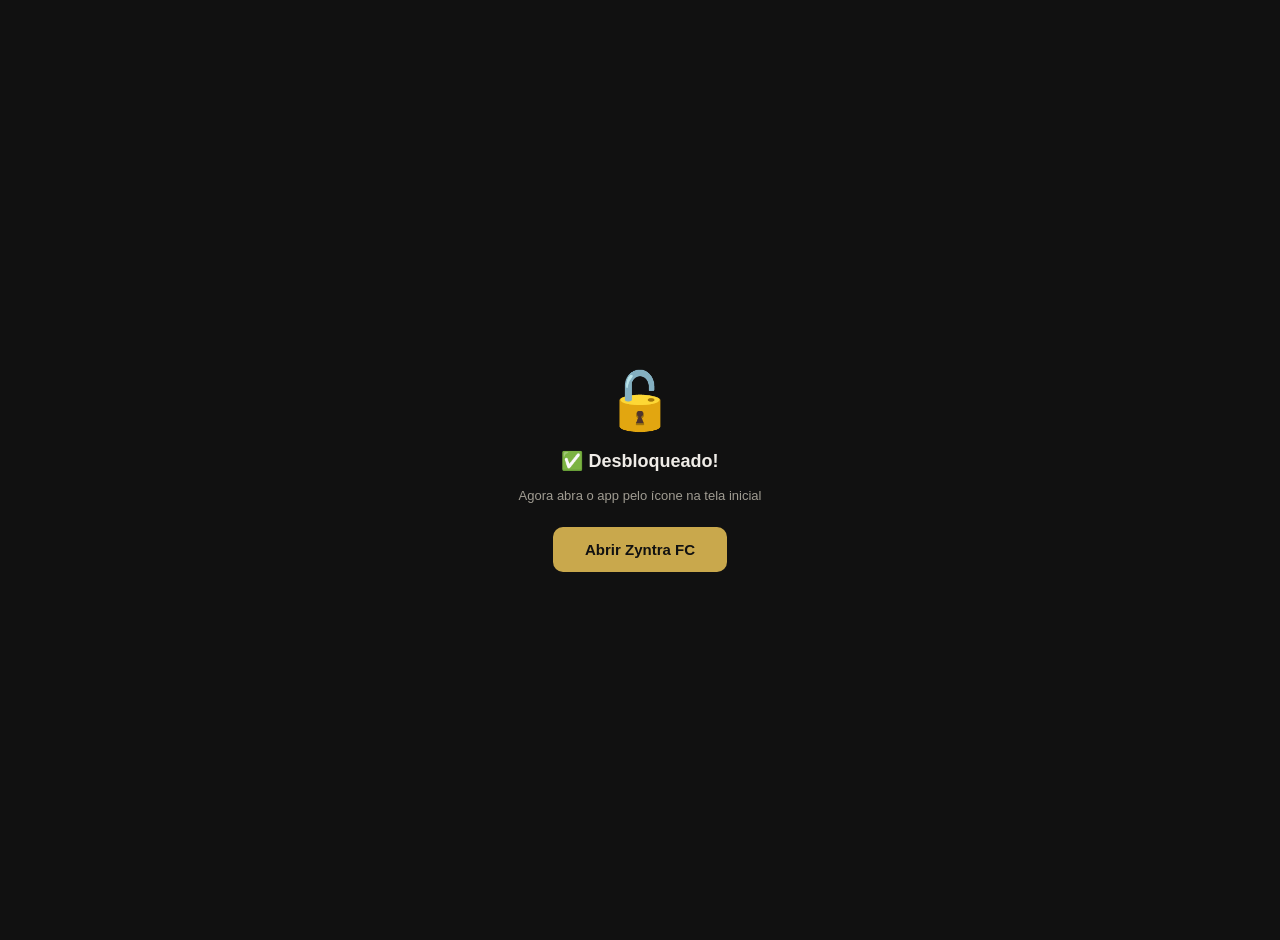
==== reset.html @ 3cc46621 "SW v9 + reset.html + fix lockout" ====
<!DOCTYPE html>
<html lang="pt-BR">
<head>
<meta charset="UTF-8">
<meta name="viewport" content="width=device-width,initial-scale=1">
<title>Zyntra FC — Reset</title>
<style>
  body{background:#111;color:#f0ede8;font-family:'Inter',sans-serif;display:flex;align-items:center;justify-content:center;min-height:100vh;margin:0;flex-direction:column;gap:16px;text-align:center;padding:20px}
  .ico{font-size:56px}
  .msg{font-size:18px;font-weight:700}
  .sub{font-size:13px;color:#a09c92}
  .btn{margin-top:8px;padding:14px 32px;background:#c9a84c;color:#111;border:none;border-radius:10px;font-size:15px;font-weight:700;cursor:pointer;text-decoration:none;display:inline-block}
</style>
</head>
<body>
<div class="ico">🔓</div>
<div class="msg" id="msg">Desbloqueando...</div>
<div class="sub" id="sub">Aguarde um momento</div>
<script>
  try {
    localStorage.removeItem('zyntra_lock');
    localStorage.removeItem('zyntra_sess');
    document.getElementById('msg').textContent = '✅ Desbloqueado!';
    document.getElementById('sub').textContent = 'Agora abra o app pelo ícone na tela inicial';
  } catch(e) {
    document.getElementById('msg').textContent = '⚠️ Erro';
    document.getElementById('sub').textContent = e.message;
  }
</script>
<a class="btn" href="/zyntra-fc/">Abrir Zyntra FC</a>
</body>
</html>
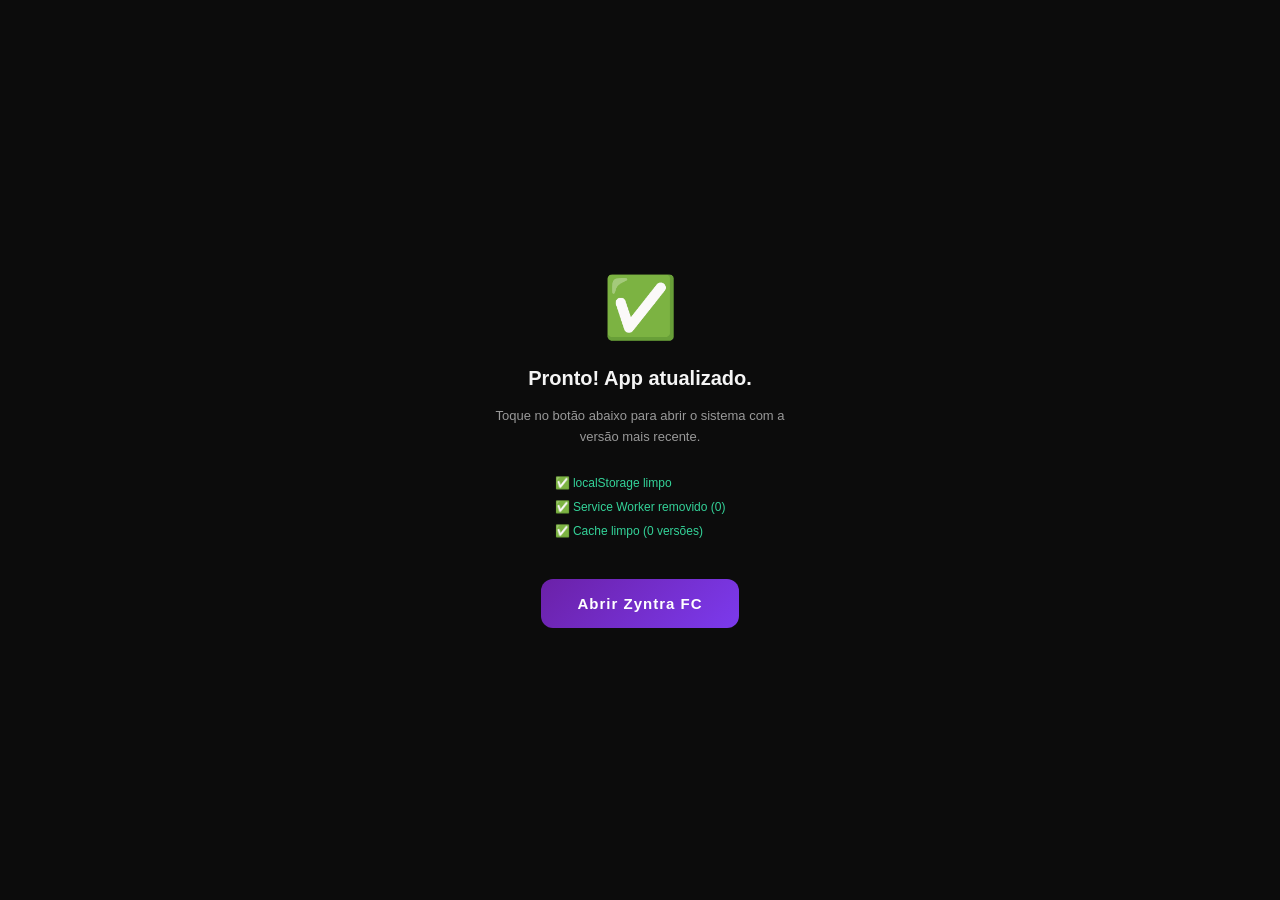
==== commit 7f1eb532: "fix: reset.html limpa SW + cache + localStorage para forcar atualizacao" ====
--- a/reset.html
+++ b/reset.html
@@ -5,28 +5,72 @@
 <meta name="viewport" content="width=device-width,initial-scale=1">
 <title>Zyntra FC — Reset</title>
 <style>
-  body{background:#111;color:#f0ede8;font-family:'Inter',sans-serif;display:flex;align-items:center;justify-content:center;min-height:100vh;margin:0;flex-direction:column;gap:16px;text-align:center;padding:20px}
-  .ico{font-size:56px}
-  .msg{font-size:18px;font-weight:700}
-  .sub{font-size:13px;color:#a09c92}
-  .btn{margin-top:8px;padding:14px 32px;background:#c9a84c;color:#111;border:none;border-radius:10px;font-size:15px;font-weight:700;cursor:pointer;text-decoration:none;display:inline-block}
+  *{box-sizing:border-box;margin:0;padding:0}
+  body{background:#0c0c0c;color:#f5f5f5;font-family:'Inter',sans-serif;display:flex;align-items:center;justify-content:center;min-height:100vh;flex-direction:column;gap:16px;text-align:center;padding:24px}
+  .ico{font-size:60px;animation:pulse 1.5s ease-in-out infinite}
+  @keyframes pulse{0%,100%{transform:scale(1)}50%{transform:scale(1.1)}}
+  .msg{font-size:20px;font-weight:700;margin-top:8px}
+  .sub{font-size:13px;color:#999;max-width:300px;line-height:1.6}
+  .steps{margin-top:8px;font-size:12px;color:#555;max-width:300px;text-align:left;line-height:2}
+  .btn{margin-top:20px;padding:16px 36px;background:linear-gradient(135deg,#6b21a8,#7c3aed);color:#fff;border:none;border-radius:12px;font-size:15px;font-weight:700;cursor:pointer;text-decoration:none;display:inline-block;letter-spacing:1px}
+  .btn:disabled{opacity:.4;pointer-events:none}
+  .ok{color:#34d399}
+  .err{color:#f87171}
 </style>
 </head>
 <body>
-<div class="ico">🔓</div>
-<div class="msg" id="msg">Desbloqueando...</div>
-<div class="sub" id="sub">Aguarde um momento</div>
+<div class="ico" id="ico">🔄</div>
+<div class="msg" id="msg">Limpando cache...</div>
+<div class="sub" id="sub">Removendo versão antiga e forçando atualização</div>
+<div class="steps" id="steps"></div>
+<a class="btn" id="btn" href="/zyntra-fc/" style="display:none">Abrir Zyntra FC</a>
 <script>
-  try {
+(async function(){
+  var ico=document.getElementById('ico');
+  var msg=document.getElementById('msg');
+  var sub=document.getElementById('sub');
+  var steps=document.getElementById('steps');
+  var btn=document.getElementById('btn');
+  var log=function(txt,ok){
+    var line=document.createElement('div');
+    line.textContent=(ok===true?'✅ ':ok===false?'❌ ':'⏳ ')+txt;
+    if(ok===true)line.className='ok';
+    if(ok===false)line.className='err';
+    steps.appendChild(line);
+  };
+
+  try{
+    // 1. Limpa localStorage
+    localStorage.removeItem('zyntra_sess');
     localStorage.removeItem('zyntra_lock');
-    localStorage.removeItem('zyntra_sess');
-    document.getElementById('msg').textContent = '✅ Desbloqueado!';
-    document.getElementById('sub').textContent = 'Agora abra o app pelo ícone na tela inicial';
-  } catch(e) {
-    document.getElementById('msg').textContent = '⚠️ Erro';
-    document.getElementById('sub').textContent = e.message;
-  }
+    localStorage.removeItem('zyntra_v9');
+    log('localStorage limpo',true);
+  }catch(e){log('localStorage: '+e.message,false);}
+
+  try{
+    // 2. Cancela service workers
+    if('serviceWorker' in navigator){
+      var regs=await navigator.serviceWorker.getRegistrations();
+      for(var r of regs){await r.unregister();}
+      log('Service Worker removido ('+regs.length+')',true);
+    }else{log('Service Worker não disponível',null);}
+  }catch(e){log('SW: '+e.message,false);}
+
+  try{
+    // 3. Limpa todos os caches
+    if('caches' in window){
+      var keys=await caches.keys();
+      for(var k of keys){await caches.delete(k);}
+      log('Cache limpo ('+keys.length+' versões)',true);
+    }else{log('Cache API não disponível',null);}
+  }catch(e){log('Cache: '+e.message,false);}
+
+  ico.textContent='✅';
+  ico.style.animation='none';
+  msg.textContent='Pronto! App atualizado.';
+  sub.textContent='Toque no botão abaixo para abrir o sistema com a versão mais recente.';
+  btn.style.display='inline-block';
+})();
 </script>
-<a class="btn" href="/zyntra-fc/">Abrir Zyntra FC</a>
 </body>
 </html>
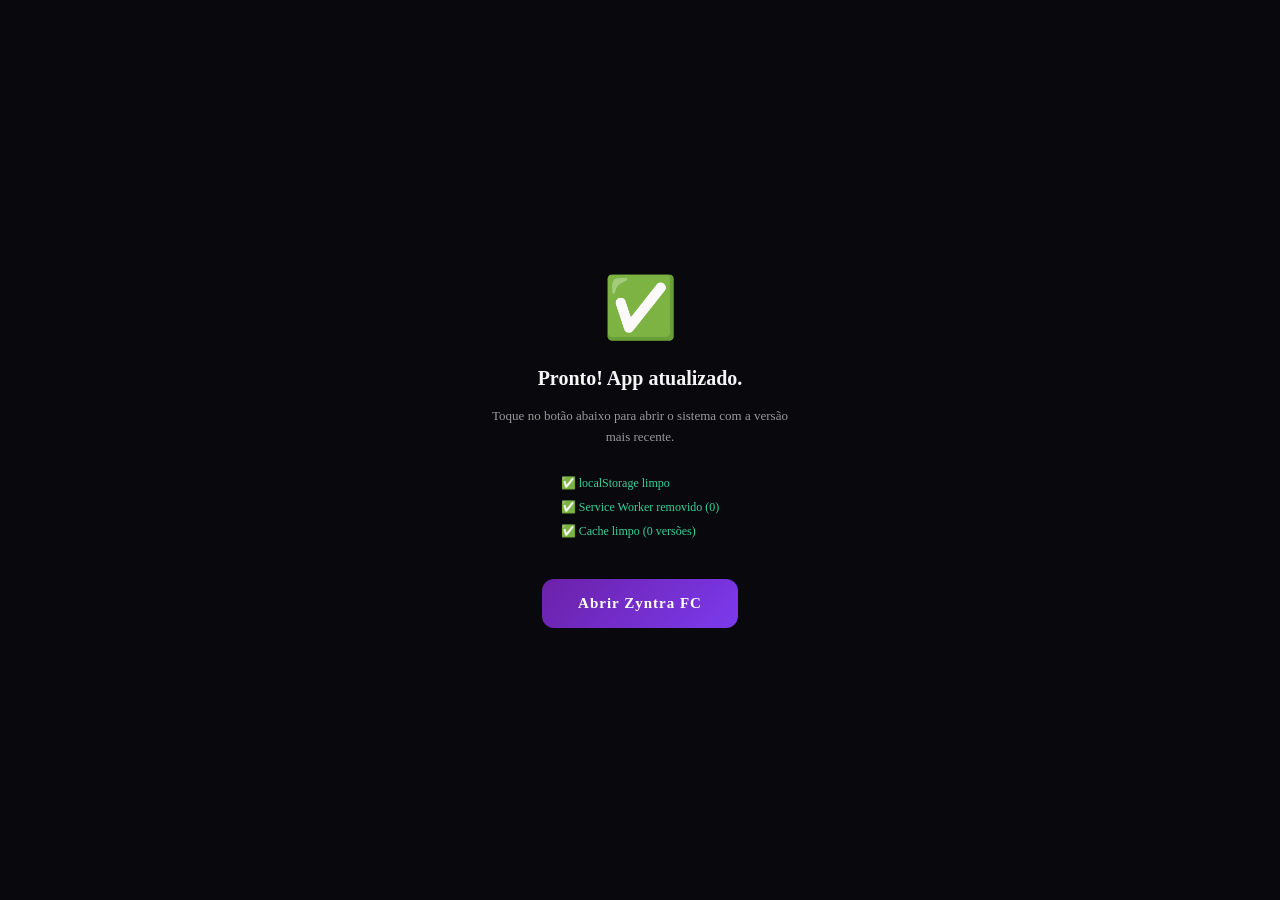
==== commit 89d46327: "Visual do Black Zyntra: cores, fontes e layout - Paleta grafite com roxo no lugar do dourado (mesmos" ====
--- a/reset.html
+++ b/reset.html
@@ -6,7 +6,7 @@
 <title>Zyntra FC — Reset</title>
 <style>
   *{box-sizing:border-box;margin:0;padding:0}
-  body{background:#0c0c0c;color:#f5f5f5;font-family:'Inter',sans-serif;display:flex;align-items:center;justify-content:center;min-height:100vh;flex-direction:column;gap:16px;text-align:center;padding:24px}
+  body{background:#09080d;color:#f5f5f5;font-family:var(--f-body);display:flex;align-items:center;justify-content:center;min-height:100vh;flex-direction:column;gap:16px;text-align:center;padding:24px}
   .ico{font-size:60px;animation:pulse 1.5s ease-in-out infinite}
   @keyframes pulse{0%,100%{transform:scale(1)}50%{transform:scale(1.1)}}
   .msg{font-size:20px;font-weight:700;margin-top:8px}
